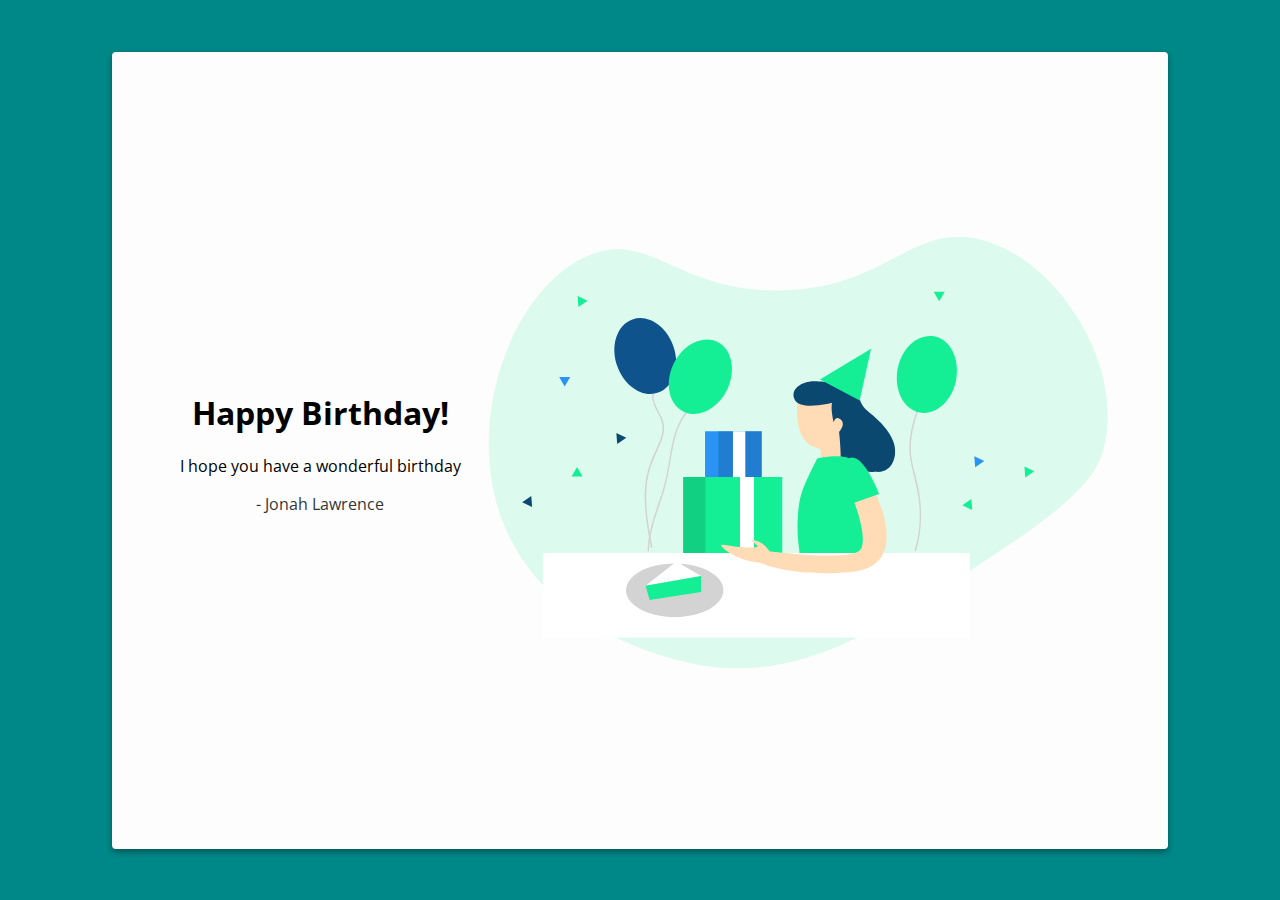
==== index.html @ f6917a10 "UI/style-change" ====
<!DOCTYPE html>
<html lang="en">
<head>
  <meta charset="UTF-8">
  <meta name="viewport" content="width=device-width, initial-scale=1.0">
  <link rel="stylesheet" href="./index.css">
  <link rel="preconnect" href="https://fonts.gstatic.com">
  <link rel="stylesheet" href="https://fonts.googleapis.com/css2?family=Open+Sans&display=swap">
  <title>Happy Birthday</title>
</head>
<body>
  <div class="card">
    <img src="./birthday.svg" alt="birthday" class="birthday">
    <div class="text">
      <h1>Happy Birthday!</h1>
      <p>I hope you have a wonderful birthday</p>
      <p class="muted">- Jonah Lawrence</p>
    </div>
    <div class="space"></div>
  </div>
</body>
</html>
---- index.css ----
* {
    transition: all 0.2s ease-in-out;
  }
  
  body {
    background: #008888;
    display: grid;
    place-items: center;
    height: 100vh;
    margin: 0;
    font-family: 'Open Sans', sans-serif;
  }
  
  .card {
    background: #fdfdfd;
    border-radius: 4px;
    height: 85vh;
    width: 80vw;
    box-shadow: 0 3px 6px rgba(0, 0, 0, 0.16), 0 3px 6px rgba(0, 0, 0, 0.23);
    text-align: center;
    display: flex;
    flex-direction: column;
    justify-content: center;
    align-items: center;
    padding: 1em;
    overflow: hidden;
  }
  
  @media only screen and (min-width: 1000px) {
    .card {
      flex-direction: row-reverse;
    }
    .card img.birthday {
      width: 100%;
      max-width: 50vw;
      max-height: unset;
    }
  }
  
  @media only screen and (max-height: 640px) {
    .card {
      flex-direction: row-reverse;
    }
    .card img.birthday {
      width: 100%;
      max-width: 50vw;
      max-height: unset;
    }
  }
  
  img.birthday {
    max-height: 40vh;
  }
  
  .text {
    padding: 1em;
  }
  
  .muted {
    opacity: 0.8;
  }
  
  .space {
    height: 100px;
  }
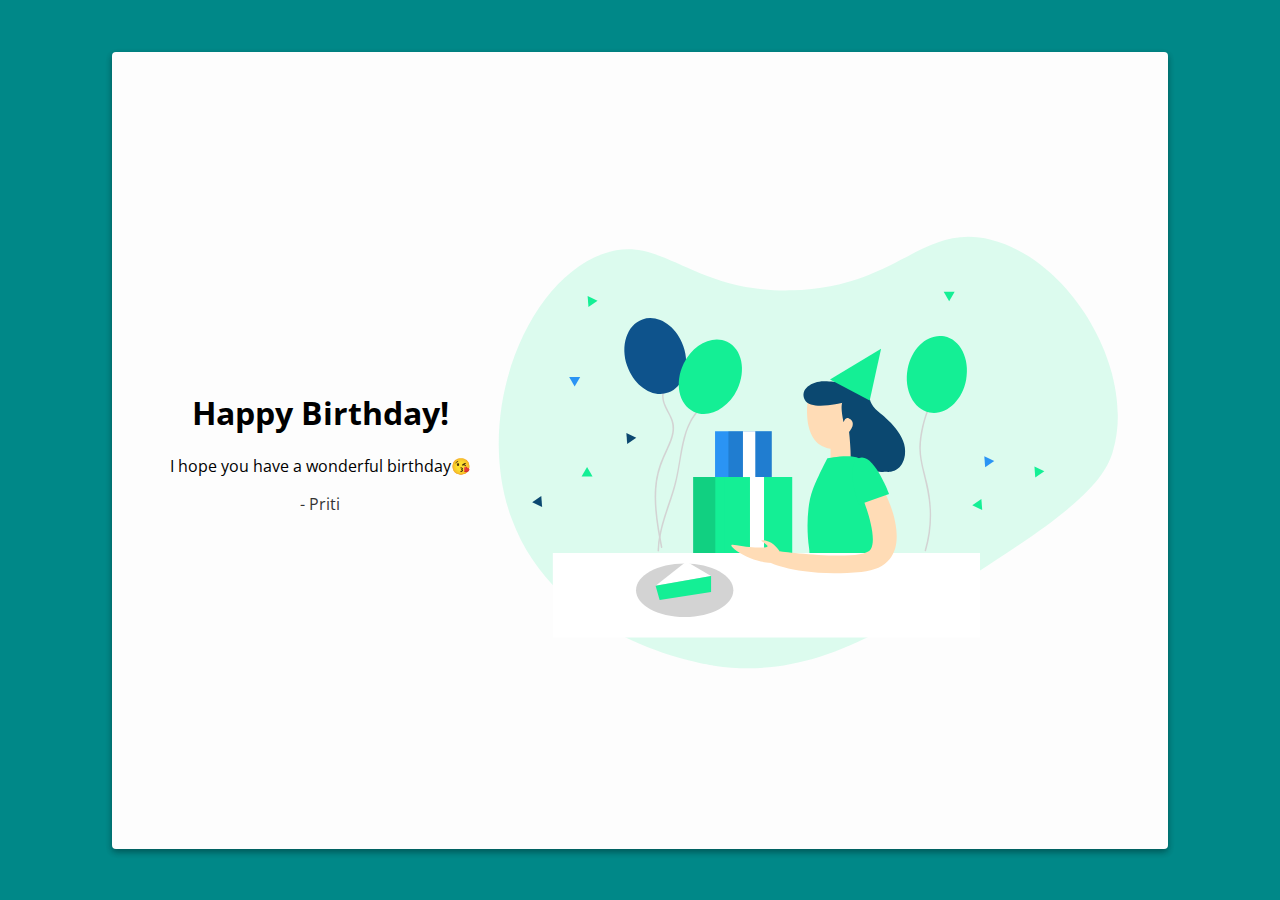
==== commit e1cd9a5b: "UI/Text-change" ====
--- a/index.html
+++ b/index.html
@@ -13,8 +13,8 @@
     <img src="./birthday.svg" alt="birthday" class="birthday">
     <div class="text">
       <h1>Happy Birthday!</h1>
-      <p>I hope you have a wonderful birthday</p>
-      <p class="muted">- Jonah Lawrence</p>
+      <p>I hope you have a wonderful birthday😘</p>
+      <p class="muted">- Priti</p>
     </div>
     <div class="space"></div>
   </div>
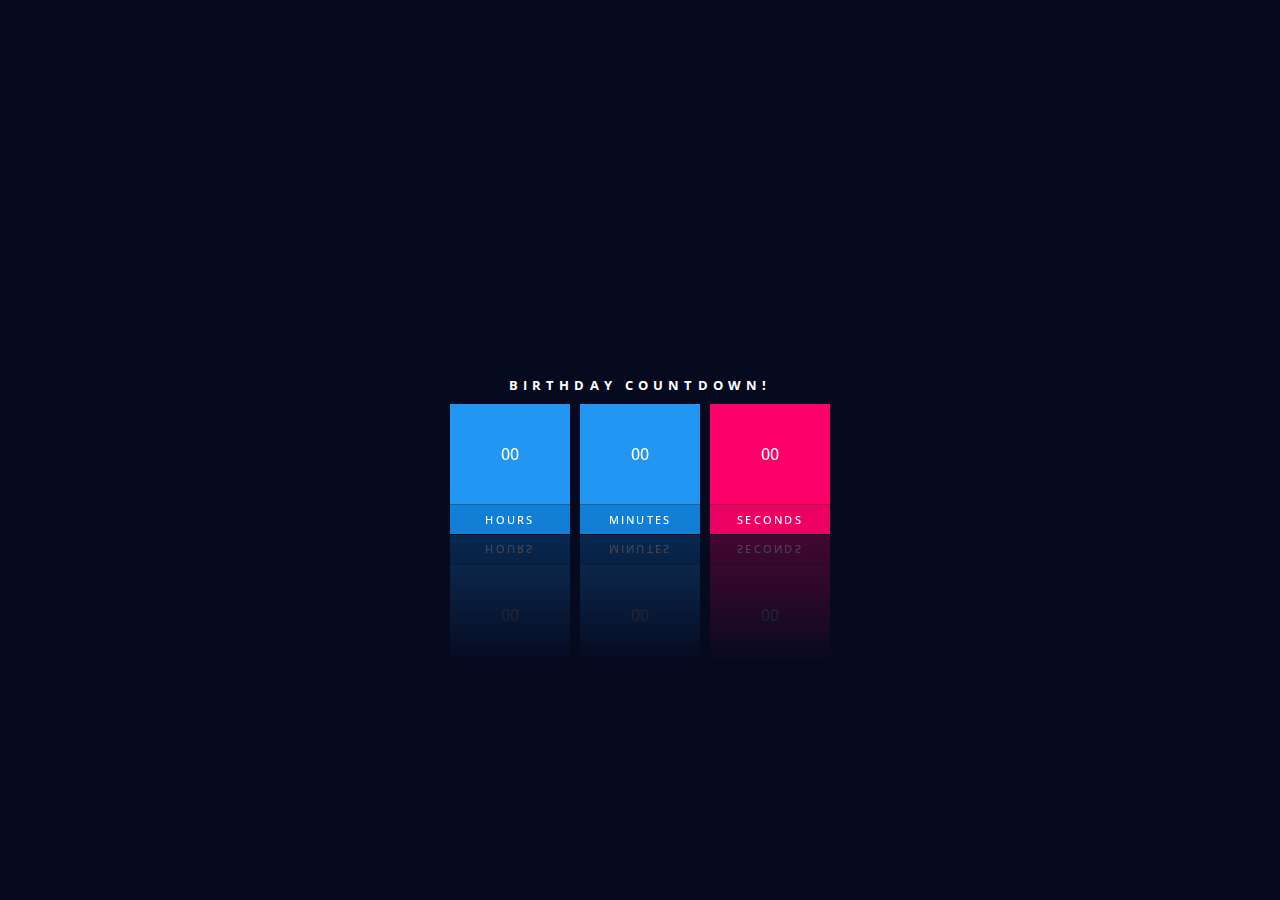
==== commit 36ec3fa5: "feature addition" ====
--- a/index.html
+++ b/index.html
@@ -9,14 +9,64 @@
   <title>Happy Birthday</title>
 </head>
 <body>
-  <div class="card">
-    <img src="./birthday.svg" alt="birthday" class="birthday">
-    <div class="text">
-      <h1>Happy Birthday!</h1>
-      <p>I hope you have a wonderful birthday😘</p>
-      <p class="muted">- Priti</p>
+    <div class="clock">
+    <h2>birthday countdown!</h2>
+  <div class="time">
+    <div><span id="hour">00</span>
+        <span>Hours</span></div>
+    <div><span id="minutes">00</span>
+        <span>Minutes</span></div>
+    <div><span id="seconds">00</span>
+        <span>Seconds</span></div>
     </div>
-    <div class="space"></div>
   </div>
+</div>
+  <script type="text/javascript">
+    var countDate= new Date('Aug 22, 2022 00:00:00').getTime();
+    function clock() {
+      var hours =  document.getElementById('hour'); 
+      var minutes =  document.getElementById('minutes');
+      var seconds =  document.getElementById('seconds');
+
+      var h= new Date().getHours();
+      var m= new Date().getMinutes();
+      var s= new Date().getSeconds();
+
+      hours.innerHTML = h;
+      minutes.innerHTML = m;
+      seconds.innerHTML = s;
+      
+    }
+
+    var interval= setInterval(clock,1000);
+    
+    function birthday() {
+        var now = new Date().getTime();
+        gap = countDate - now;
+
+        var second =1000;
+        var minute=second * 60;
+        var hour = minute * 60;
+        var day = hour * 24;
+
+        var d = Math.floor(gap / (day));
+        var h = Math.floor((gap % (day))/(hour));
+        var m = Math.floor((gap % (hour))/(minute));
+        var w = Math.floor((gap % (minute))/(second));
+
+        if(d==0){
+            if(h==0){
+                if(m==0){
+                    if(w==0){
+                        location.replace("./birthday_wish.html");
+                    }
+                }
+            }
+        }
+    }
+setInterval(function(){
+    birthday();
+},1000)
+  </script>
 </body>
 </html>--- a/index.css
+++ b/index.css
@@ -1,66 +1,72 @@
+@import url('https://fonts.googleapis.com/css?family=Open+Sans:300,400,600,700,800&display=swap');
 
 * {
-    transition: all 0.2s ease-in-out;
+    margin: 0;
+    padding: 0;
+    box-sizing:border-box;
+    font-family: 'Open Sans', sans-serif;
   }
   
   body {
-    background: #008888;
-    display: grid;
-    place-items: center;
-    height: 100vh;
-    margin: 0;
-    font-family: 'Open Sans', sans-serif;
+    display: flex;
+    justify-content:center;
+    align-items:center;
+    background: #060a1f;
+    min-height: 100vh;
   }
   
-  .card {
-    background: #fdfdfd;
-    border-radius: 4px;
-    height: 85vh;
-    width: 80vw;
-    box-shadow: 0 3px 6px rgba(0, 0, 0, 0.16), 0 3px 6px rgba(0, 0, 0, 0.23);
+  .clock h2 {
+    position: relative;
+    display: block;
+    color: #fff;
     text-align: center;
+    margin: 10px 0;
+    font-weight: 700;
+    text-transform: uppercase;
+    letter-spacing: 0.4em;
+    font-size: 0.8em;
+  }
+  
+  .clock .time {
     display: flex;
-    flex-direction: column;
+  }
+
+  .clock .time div {
+    position: relative;
+    margin: 0 5px;
+    -webkit-box-reflect: below 1px linear-gradient(transparent, #0004);
+  }
+
+  .clock .time div span {
+    position: relative;
+    display: block;
+    width: 120px;
+    height: 100px;
+    background: #2196f3;
+    color: #fff;
+    font-weight: 500;
+    display: flex;
     justify-content: center;
     align-items: center;
-    padding: 1em;
-    overflow: hidden;
+    z-index: 10;
+    box-shadow: 0 0 0 1px rgba(0,0,0,.2);
   }
-  
-  @media only screen and (min-width: 1000px) {
-    .card {
-      flex-direction: row-reverse;
-    }
-    .card img.birthday {
-      width: 100%;
-      max-width: 50vw;
-      max-height: unset;
-    }
+  .clock .time div span:nth-child(2) {
+    height: 30px;
+    font-size: 0.7em;
+    letter-spacing: 0.2em;
+    font-weight: 500;
+    z-index: 9;
+    box-shadow: none;
+    background: #127fd6;
+    text-transform: uppercase;
   }
-  
-  @media only screen and (max-height: 640px) {
-    .card {
-      flex-direction: row-reverse;
-    }
-    .card img.birthday {
-      width: 100%;
-      max-width: 50vw;
-      max-height: unset;
-    }
+
+  .clock .time div:last-child span {
+    background: #ff006a;
   }
-  
-  img.birthday {
-    max-height: 40vh;
+
+  .clock .time div:last-child span:nth-child(2) {
+    background: #ec0062;
   }
-  
-  .text {
-    padding: 1em;
-  }
-  
-  .muted {
-    opacity: 0.8;
-  }
-  
-  .space {
-    height: 100px;
-  }+  